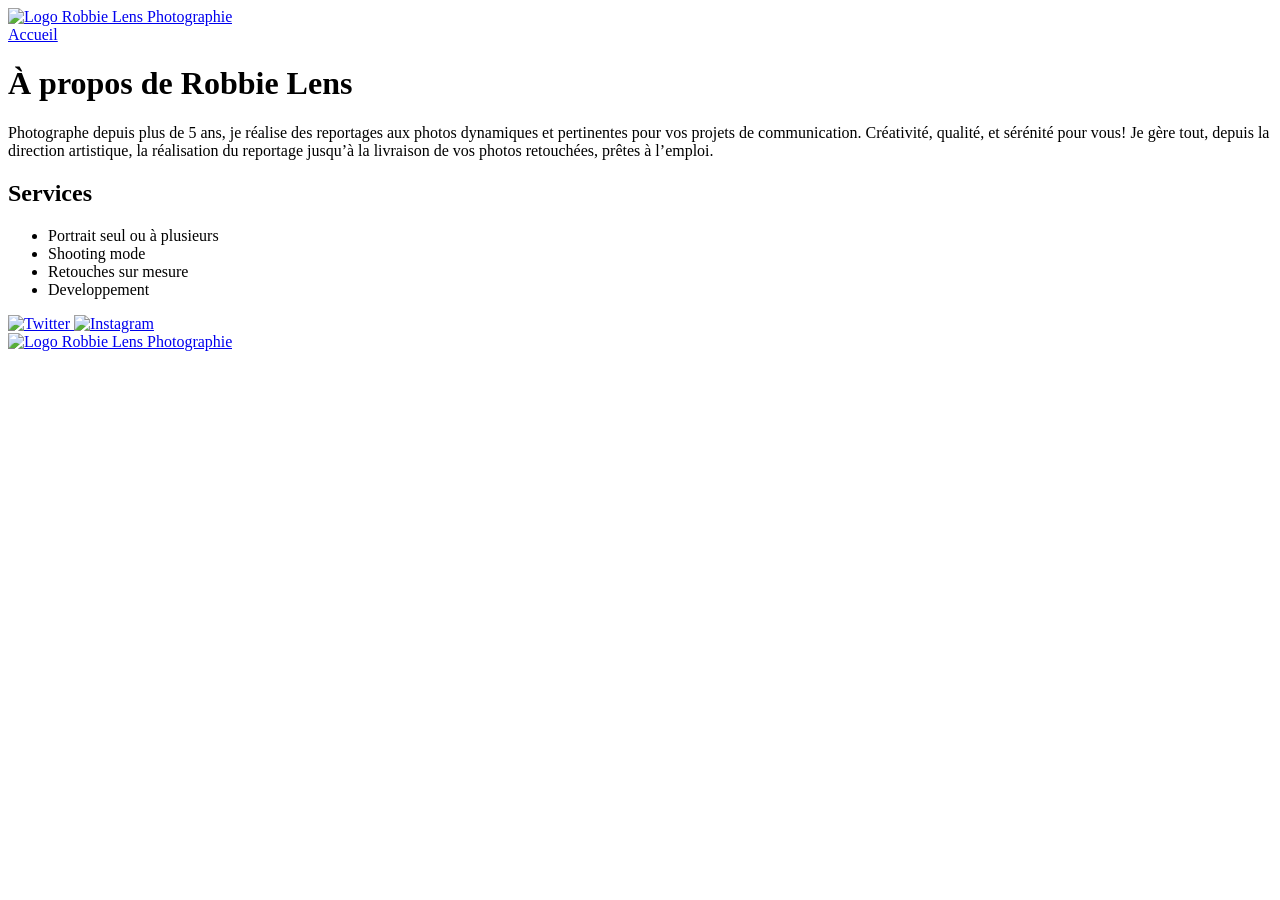
==== a-propos.html @ fbb0a402 "Résultats" ====
<!DOCTYPE html>
<html lang="fr">

<head>
    <meta charset="utf-8">
    <title>À propos - Robbie Lens Photographie</title>
</head>

<body>
    <a href="index.html"><img src="images/logo.png" alt="Logo Robbie Lens Photographie"></a>
    <br>
    <a href="index.html">Accueil</a>
    <h1>À propos de Robbie Lens</h1>
    <p>
        Photographe depuis plus de 5 ans, je réalise des reportages aux photos dynamiques et pertinentes pour vos
        projets de communication. Créativité, qualité, et sérénité pour vous! Je gère tout, depuis la direction
        artistique, la réalisation du reportage jusqu’à la livraison de vos photos retouchées, prêtes à l’emploi.
    </p>
    <h2>Services</h2>
    <ul>
        <li>Portrait seul ou à plusieurs</li>
        <li>Shooting mode</li>
        <li>Retouches sur mesure</li>
        <li>Developpement</li>
    </ul>
    <a target="_blank" href="https://twitter.com/">
        <img src="images/twitter.png" alt="Twitter">
    </a>
    <a target="_blank" href="https://www.instagram.com/">
        <img src="images/instagram.png" alt="Instagram">
    </a>
    <br>
    <a href="index.html"><img src="images/logo.png" alt="Logo Robbie Lens Photographie"></a>
</body>

</html>
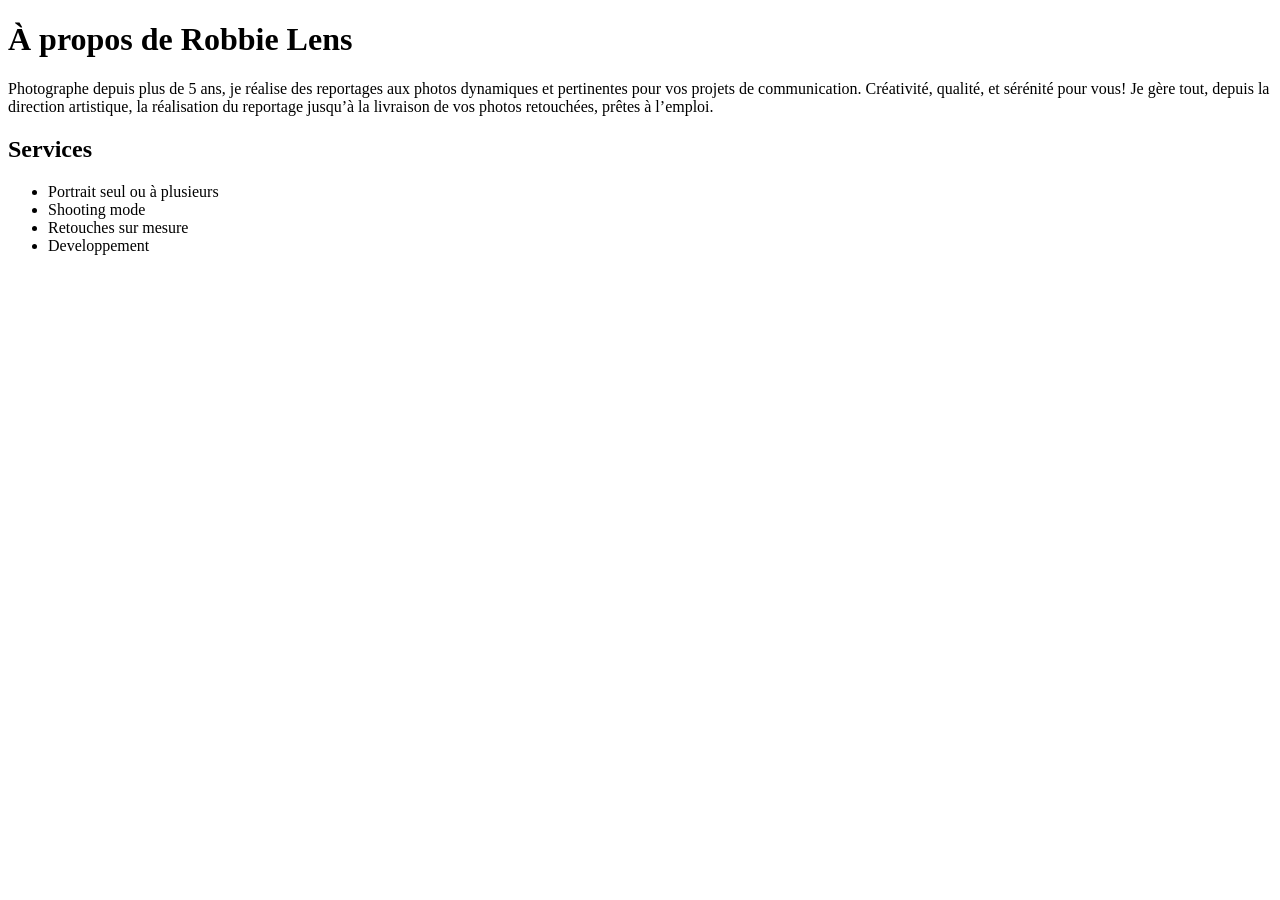
==== commit c18b6e00: "Résultat" ====
--- a/a-propos.html
+++ b/a-propos.html
@@ -7,9 +7,6 @@
 </head>
 
 <body>
-    <a href="index.html"><img src="images/logo.png" alt="Logo Robbie Lens Photographie"></a>
-    <br>
-    <a href="index.html">Accueil</a>
     <h1>À propos de Robbie Lens</h1>
     <p>
         Photographe depuis plus de 5 ans, je réalise des reportages aux photos dynamiques et pertinentes pour vos
@@ -23,14 +20,6 @@
         <li>Retouches sur mesure</li>
         <li>Developpement</li>
     </ul>
-    <a target="_blank" href="https://twitter.com/">
-        <img src="images/twitter.png" alt="Twitter">
-    </a>
-    <a target="_blank" href="https://www.instagram.com/">
-        <img src="images/instagram.png" alt="Instagram">
-    </a>
-    <br>
-    <a href="index.html"><img src="images/logo.png" alt="Logo Robbie Lens Photographie"></a>
 </body>
 
 </html>
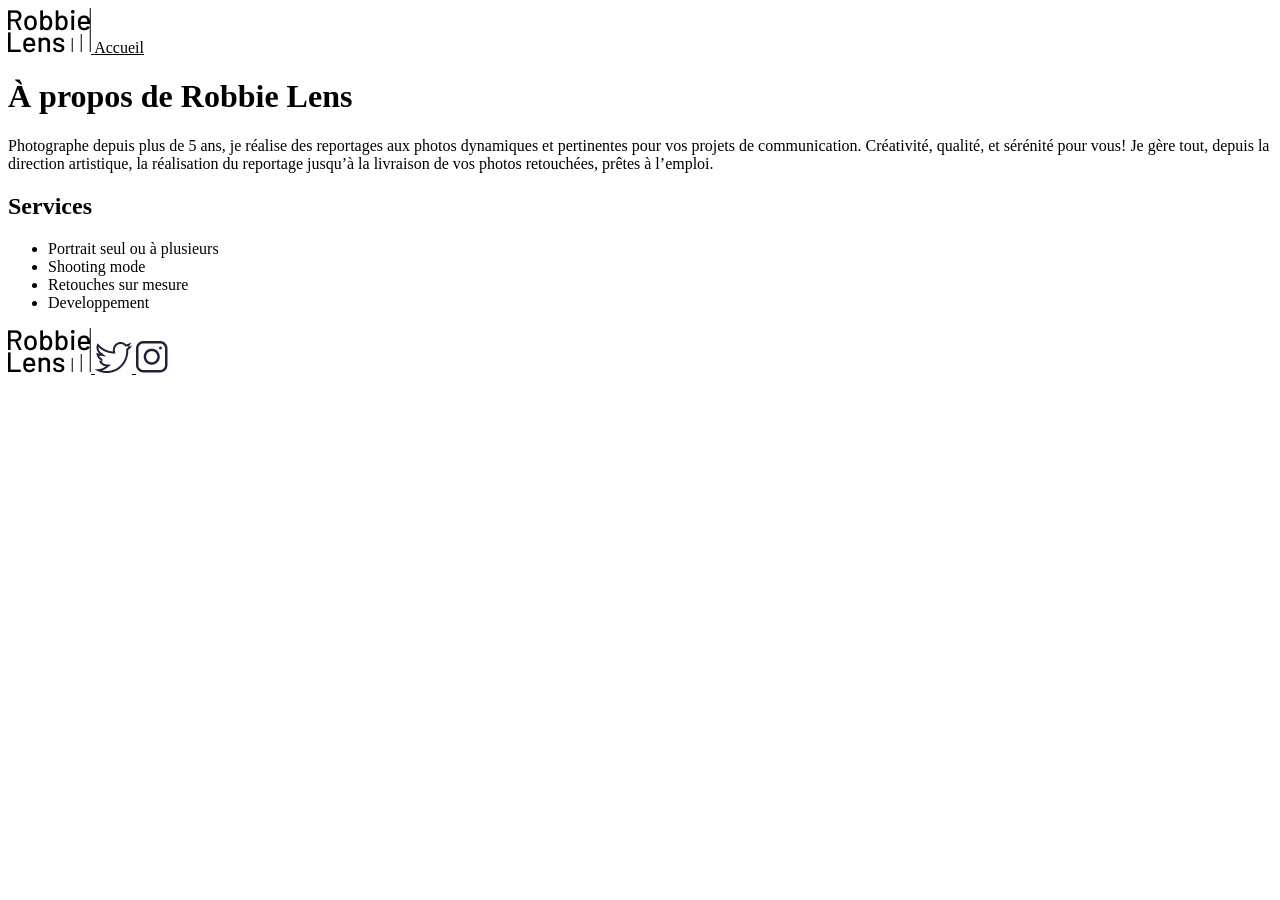
==== commit aac4fd56: "Résultat" ====
--- a/a-propos.html
+++ b/a-propos.html
@@ -1,12 +1,20 @@
 <!DOCTYPE html>
-<html lang="fr">
+<html>
 
 <head>
     <meta charset="utf-8">
     <title>À propos - Robbie Lens Photographie</title>
+    <link rel="stylesheet" href="style.css">
+    <link rel="icon" href="images/logo.png">
 </head>
 
 <body>
+    <div>
+        <a href="index.html">
+            <img src="images/logo.png" alt="Logo Robbie Lens">
+        </a>
+        <a href="index.html">Accueil</a>
+    </div>
     <h1>À propos de Robbie Lens</h1>
     <p>
         Photographe depuis plus de 5 ans, je réalise des reportages aux photos dynamiques et pertinentes pour vos
@@ -20,6 +28,17 @@
         <li>Retouches sur mesure</li>
         <li>Developpement</li>
     </ul>
+    <div>
+        <a href="index.html">
+            <img src="images/logo.png" alt="Logo Robbie Lens">
+        </a>
+        <a target="_blank" href="https://twitter.com/">
+            <img src="images/twitter.png" alt="Logo Twitter">
+        </a>
+        <a target="_blank" href="https://www.instagram.com/">
+            <img src="images/instagram.png" alt="Logo Instagram">
+        </a>
+    </div>
 </body>
 
 </html>
--- a/style.css
+++ b/style.css
@@ -0,0 +1,6 @@
+a{
+    color: black;
+}
+p span{
+    color: #A5B4FC
+}
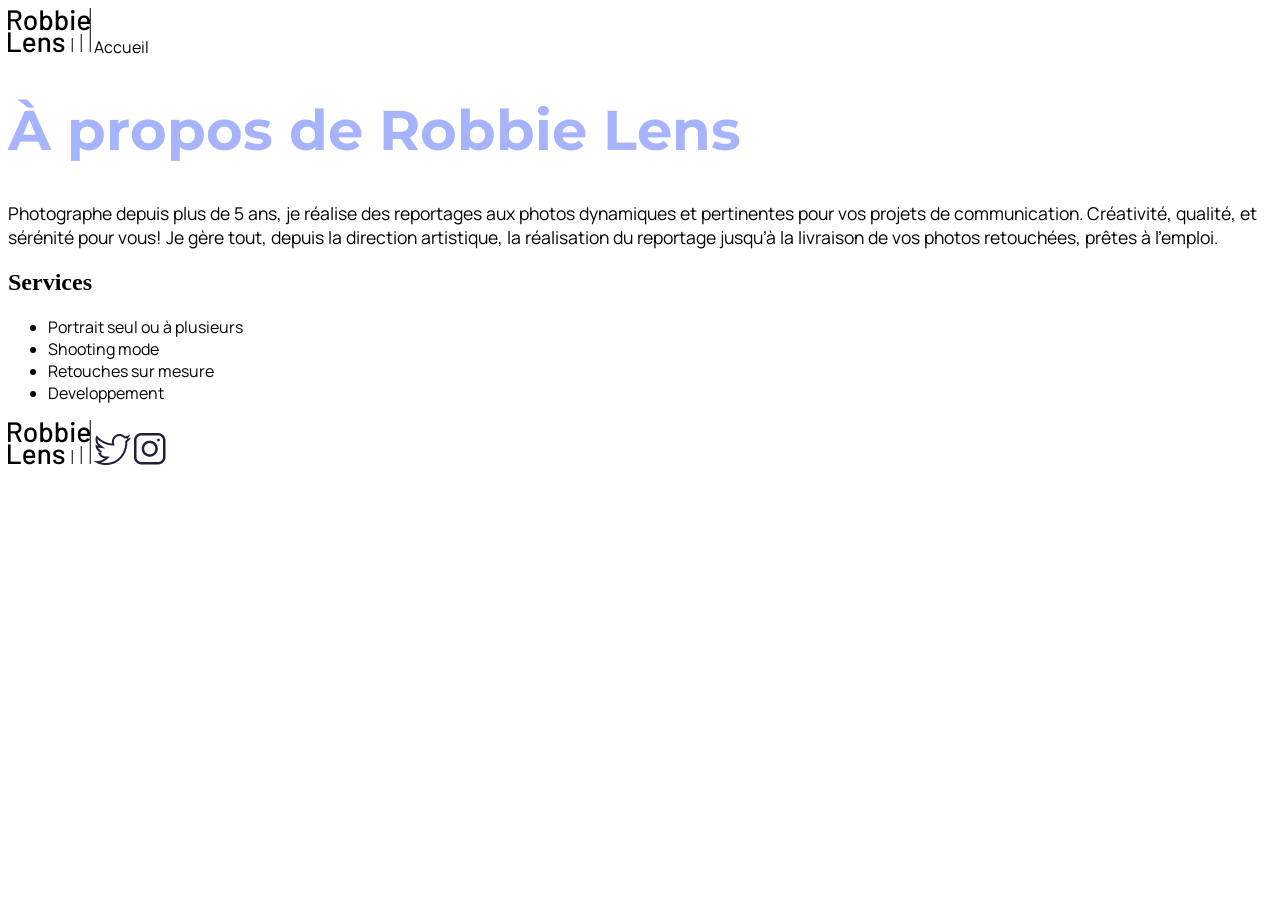
==== commit 545b83f8: "Résultat" ====
--- a/a-propos.html
+++ b/a-propos.html
@@ -4,8 +4,13 @@
 <head>
     <meta charset="utf-8">
     <title>À propos - Robbie Lens Photographie</title>
+    <link rel="preconnect" href="https://fonts.googleapis.com">
+    <link rel="preconnect" href="https://fonts.gstatic.com" crossorigin>
+    <link href="https://fonts.googleapis.com/css2?family=Montserrat:ital,wght@0,100..900;1,100..900&display=swap" rel="stylesheet">
     <link rel="stylesheet" href="style.css">
-    <link rel="icon" href="images/logo.png">
+    <link rel="preconnect" href="https://fonts.googleapis.com">
+    <link rel="preconnect" href="https://fonts.gstatic.com" crossorigin>
+    <link href="https://fonts.googleapis.com/css2?family=Manrope:wght@200..800&family=Montserrat:ital,wght@0,100..900;1,100..900&display=swap" rel="stylesheet">
 </head>
 
 <body>
@@ -14,8 +19,8 @@
             <img src="images/logo.png" alt="Logo Robbie Lens">
         </a>
         <a href="index.html">Accueil</a>
+        <h1>À propos de Robbie Lens</h1>
     </div>
-    <h1>À propos de Robbie Lens</h1>
     <p>
         Photographe depuis plus de 5 ans, je réalise des reportages aux photos dynamiques et pertinentes pour vos
         projets de communication. Créativité, qualité, et sérénité pour vous! Je gère tout, depuis la direction
@@ -39,6 +44,7 @@
             <img src="images/instagram.png" alt="Logo Instagram">
         </a>
     </div>
+    
 </body>
 
 </html>
--- a/style.css
+++ b/style.css
@@ -1,6 +1,25 @@
+h1{
+    color: #A5B4FC;
+    font-family: "Montserrat", sans-serif;
+    font-size: 3.5em;
+}
+
+p{
+    font-size: 1.1em;
+    font-family: "Manrope", sans-serif;
+}
+
+ul{
+    font-size: 1em;
+    font-family: "Manrope", sans-serif;
+}
+
 a{
+    text-decoration: none;
+    font-size: 1em;
+    font-family: "Manrope", sans-serif;
     color: black;
 }
-p span{
-    color: #A5B4FC
+em{
+    color: #A5B4FC;
 }
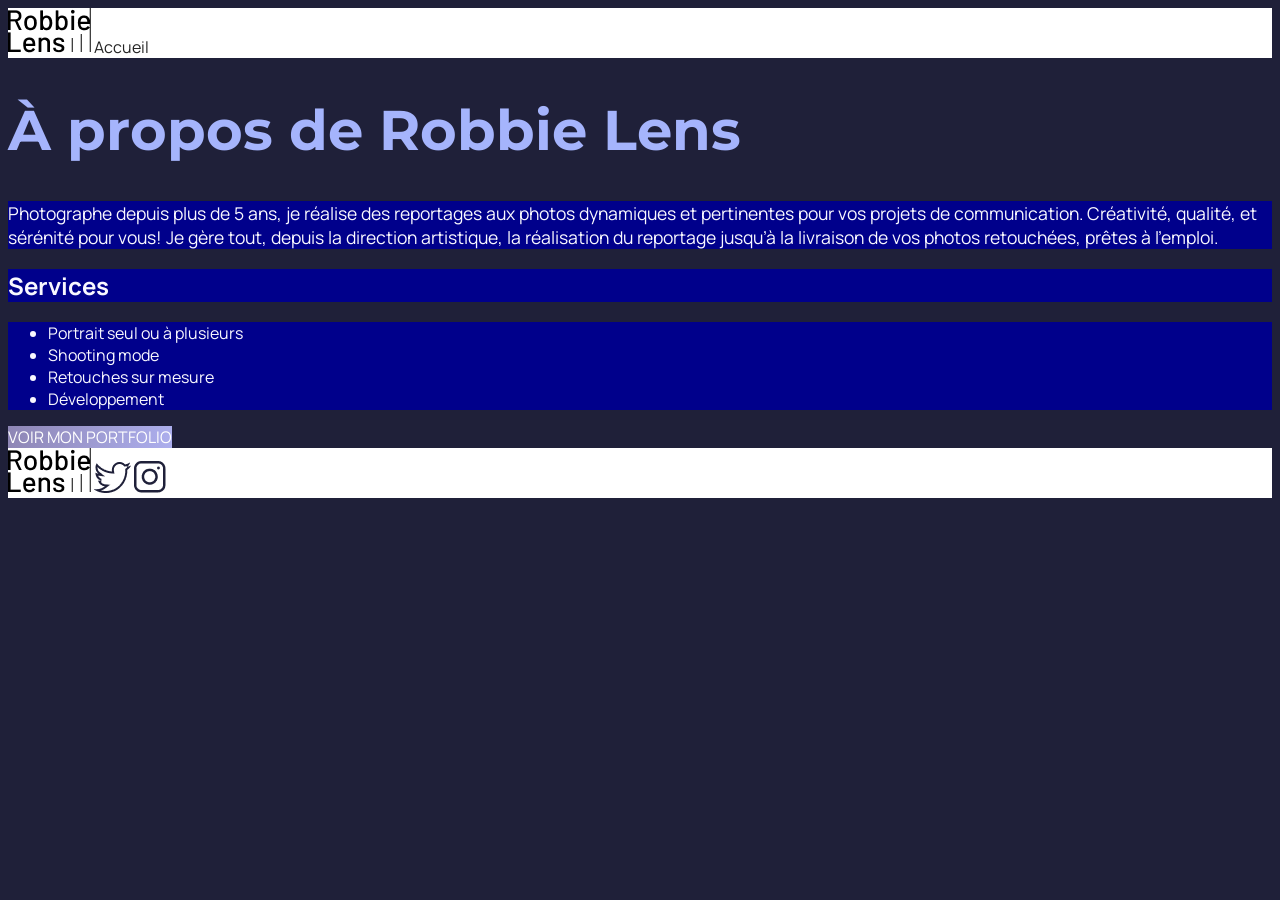
==== commit 558ef89e: "Résultat" ====
--- a/a-propos.html
+++ b/a-propos.html
@@ -1,26 +1,23 @@
 <!DOCTYPE html>
-<html>
+<html lang="fr">
 
 <head>
-    <meta charset="utf-8">
+    <meta charset="utf-8" >
     <title>À propos - Robbie Lens Photographie</title>
+    <link href="style.css" rel="stylesheet" >
     <link rel="preconnect" href="https://fonts.googleapis.com">
     <link rel="preconnect" href="https://fonts.gstatic.com" crossorigin>
-    <link href="https://fonts.googleapis.com/css2?family=Montserrat:ital,wght@0,100..900;1,100..900&display=swap" rel="stylesheet">
-    <link rel="stylesheet" href="style.css">
-    <link rel="preconnect" href="https://fonts.googleapis.com">
-    <link rel="preconnect" href="https://fonts.gstatic.com" crossorigin>
-    <link href="https://fonts.googleapis.com/css2?family=Manrope:wght@200..800&family=Montserrat:ital,wght@0,100..900;1,100..900&display=swap" rel="stylesheet">
+    <link href="https://fonts.googleapis.com/css2?family=Manrope&family=Montserrat&display=swap" rel="stylesheet">
 </head>
 
 <body>
-    <div>
+    <div class="liens">
         <a href="index.html">
-            <img src="images/logo.png" alt="Logo Robbie Lens">
+            <img src="images/logo.png" alt="Logo Robbie Lens" >
         </a>
         <a href="index.html">Accueil</a>
-        <h1>À propos de Robbie Lens</h1>
     </div>
+    <h1>À propos de Robbie Lens</h1>
     <p>
         Photographe depuis plus de 5 ans, je réalise des reportages aux photos dynamiques et pertinentes pour vos
         projets de communication. Créativité, qualité, et sérénité pour vous! Je gère tout, depuis la direction
@@ -31,20 +28,24 @@
         <li>Portrait seul ou à plusieurs</li>
         <li>Shooting mode</li>
         <li>Retouches sur mesure</li>
-        <li>Developpement</li>
+        <li>Développement</li>
     </ul>
+    <!-- Voici ici le nouvel élément ajouté 👇 -->
     <div>
+        <a href="" class="link">VOIR MON PORTFOLIO</a>
+    </div>
+
+    <div class="liens">
         <a href="index.html">
-            <img src="images/logo.png" alt="Logo Robbie Lens">
+            <img src="images/logo.png" alt="Logo Robbie Lens" >
         </a>
         <a target="_blank" href="https://twitter.com/">
-            <img src="images/twitter.png" alt="Logo Twitter">
+            <img src="images/twitter.png" alt="Logo Twitter" >
         </a>
         <a target="_blank" href="https://www.instagram.com/">
-            <img src="images/instagram.png" alt="Logo Instagram">
+            <img src="images/instagram.png" alt="Logo Instagram" >
         </a>
     </div>
-    
 </body>
 
 </html>
--- a/style.css
+++ b/style.css
@@ -1,25 +1,39 @@
-h1{
-    color: #A5B4FC;
-    font-family: "Montserrat", sans-serif;
-    font-size: 3.5em;
+body {
+  /* Ici on utilise le sélecteur body pour appliquer une police et une taille par défaut pour les éléments */
+  font-family: 'Manrope', sans-serif;
+  font-size: 1em;
+  background: #1F2039;
 }
 
-p{
-    font-size: 1.1em;
-    font-family: "Manrope", sans-serif;
+a {
+  color: #242424;
+  text-decoration: none;
 }
 
-ul{
-    font-size: 1em;
-    font-family: "Manrope", sans-serif;
+em {
+  color: #a5b4fc;
+  font-style: normal;
 }
 
-a{
-    text-decoration: none;
-    font-size: 1em;
-    font-family: "Manrope", sans-serif;
-    color: black;
+h1 {
+  font-size: 3.5em;
+  color: #a5b4fc;
+  font-family: 'Montserrat', sans-serif;
 }
-em{
-    color: #A5B4FC;
+
+p {
+  font-size: 1.1em;
+}
+
+.liens{
+  background-color: white;
+}
+p,h2,ul{
+  color:#F9F8FF;
+  background-color: #00008B;
+}
+
+.link{
+  background: linear-gradient(90deg, #8E86B5, #ACAEED);
+  color: white;
 }
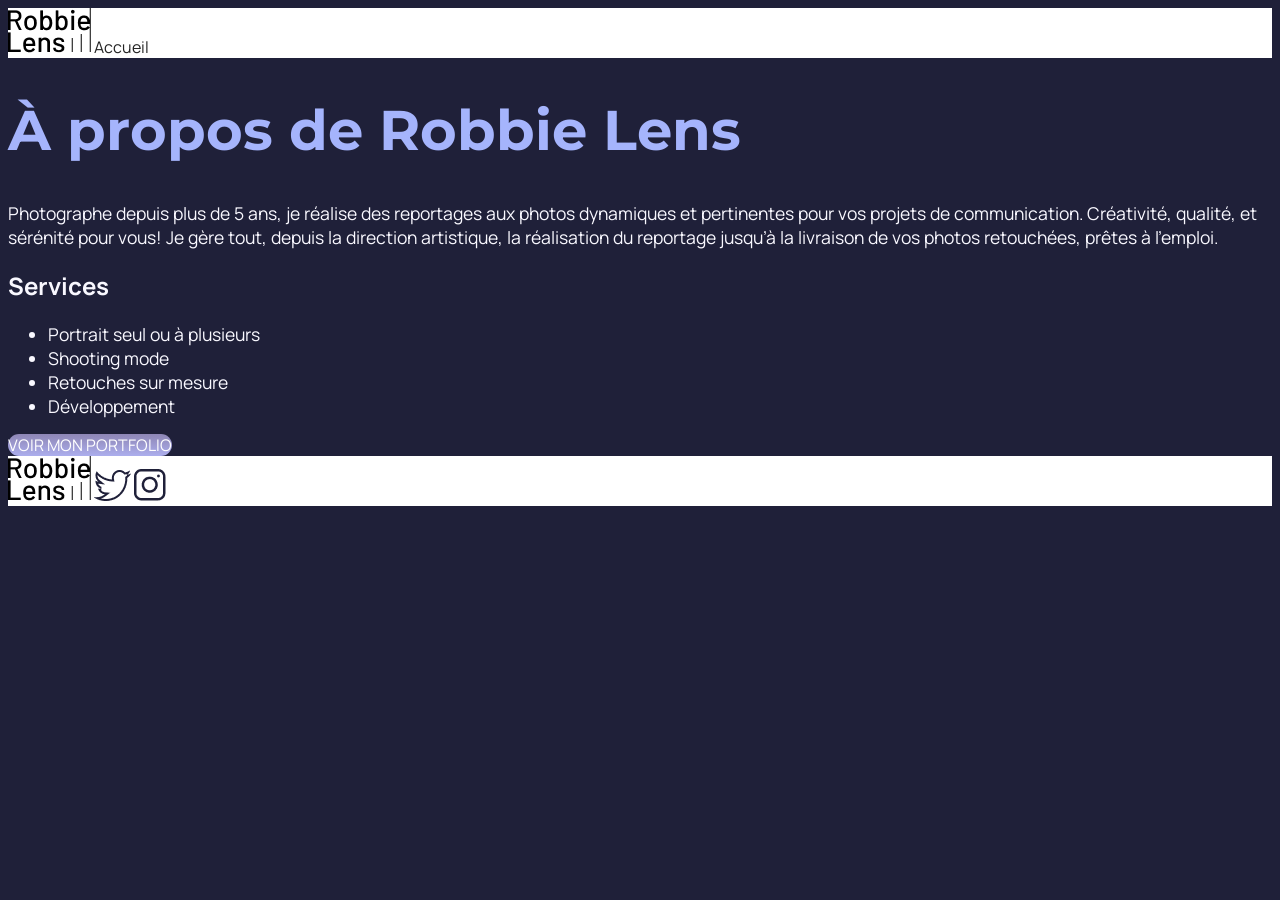
==== commit 6b86db1b: "Résultat" ====
--- a/a-propos.html
+++ b/a-propos.html
@@ -11,31 +11,32 @@
 </head>
 
 <body>
-    <div class="liens">
+    <div class="entete">
         <a href="index.html">
             <img src="images/logo.png" alt="Logo Robbie Lens" >
         </a>
         <a href="index.html">Accueil</a>
     </div>
     <h1>À propos de Robbie Lens</h1>
-    <p>
-        Photographe depuis plus de 5 ans, je réalise des reportages aux photos dynamiques et pertinentes pour vos
-        projets de communication. Créativité, qualité, et sérénité pour vous! Je gère tout, depuis la direction
-        artistique, la réalisation du reportage jusqu’à la livraison de vos photos retouchées, prêtes à l’emploi.
-    </p>
-    <h2>Services</h2>
-    <ul>
-        <li>Portrait seul ou à plusieurs</li>
-        <li>Shooting mode</li>
-        <li>Retouches sur mesure</li>
-        <li>Développement</li>
-    </ul>
-    <!-- Voici ici le nouvel élément ajouté 👇 -->
+    <div class="new">
+        <p>
+            Photographe depuis plus de 5 ans, je réalise des reportages aux photos dynamiques et pertinentes pour vos
+            projets de communication. Créativité, qualité, et sérénité pour vous! Je gère tout, depuis la direction
+            artistique, la réalisation du reportage jusqu’à la livraison de vos photos retouchées, prêtes à l’emploi.
+        </p>
+        <h2>Services</h2>
+        <ul>
+            <li>Portrait seul ou à plusieurs</li>
+            <li>Shooting mode</li>
+            <li>Retouches sur mesure</li>
+            <li>Développement</li>
+        </ul>
+    </div>
     <div>
-        <a href="" class="link">VOIR MON PORTFOLIO</a>
+        <a href="" class="cta">VOIR MON PORTFOLIO</a>
     </div>
 
-    <div class="liens">
+    <div class="pied-de-page">
         <a href="index.html">
             <img src="images/logo.png" alt="Logo Robbie Lens" >
         </a>
--- a/style.css
+++ b/style.css
@@ -1,8 +1,7 @@
 body {
-  /* Ici on utilise le sélecteur body pour appliquer une police et une taille par défaut pour les éléments */
   font-family: 'Manrope', sans-serif;
   font-size: 1em;
-  background: #1F2039;
+  background-color: #1f2039;
 }
 
 a {
@@ -21,19 +20,28 @@
   font-family: 'Montserrat', sans-serif;
 }
 
-p {
-  font-size: 1.1em;
+h2 {
+  color: #f9f8ff;
 }
 
-.liens{
+p,
+li {
+  font-size: 1.1em;
+  color: #f9f8ff;
+}
+
+.entete,
+.pied-de-page {
   background-color: white;
 }
-p,h2,ul{
-  color:#F9F8FF;
-  background-color: #00008B;
+
+.cta {
+  background: linear-gradient(#8e86b5, #acaeed);
+  color: white;
+  border-radius: 50px;
 }
 
-.link{
-  background: linear-gradient(90deg, #8E86B5, #ACAEED);
-  color: white;
+.new{
+  border-right: 1px #8e86b5;
+  border-bottom: 1px #8e86b5;
 }
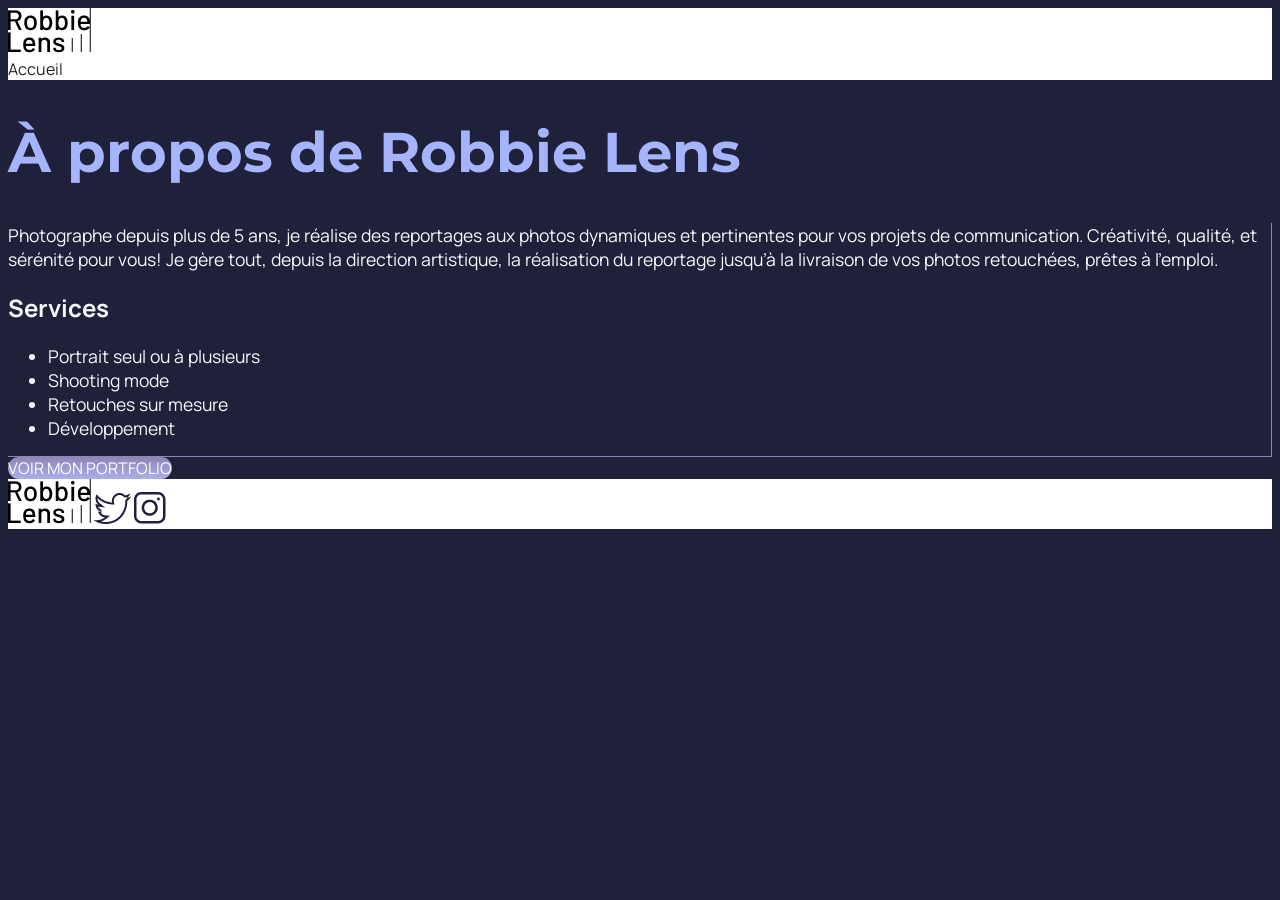
==== commit 59a8bb50: "Résultat" ====
--- a/a-propos.html
+++ b/a-propos.html
@@ -11,42 +11,45 @@
 </head>
 
 <body>
-    <div class="entete">
-        <a href="index.html">
+    <header>
+        <a href="index.html" class="lien-icone">
             <img src="images/logo.png" alt="Logo Robbie Lens" >
         </a>
-        <a href="index.html">Accueil</a>
-    </div>
-    <h1>À propos de Robbie Lens</h1>
-    <div class="new">
-        <p>
-            Photographe depuis plus de 5 ans, je réalise des reportages aux photos dynamiques et pertinentes pour vos
-            projets de communication. Créativité, qualité, et sérénité pour vous! Je gère tout, depuis la direction
-            artistique, la réalisation du reportage jusqu’à la livraison de vos photos retouchées, prêtes à l’emploi.
-        </p>
-        <h2>Services</h2>
-        <ul>
-            <li>Portrait seul ou à plusieurs</li>
-            <li>Shooting mode</li>
-            <li>Retouches sur mesure</li>
-            <li>Développement</li>
-        </ul>
-    </div>
-    <div>
-        <a href="" class="cta">VOIR MON PORTFOLIO</a>
-    </div>
-
-    <div class="pied-de-page">
-        <a href="index.html">
+        <nav>
+            <a href="index.html">Accueil</a>
+        </nav>
+    </header>
+    <main>
+        <h1>À propos de Robbie Lens</h1>
+        <div class="carre-contenu">
+            <p>
+                Photographe depuis plus de 5 ans, je réalise des reportages aux photos dynamiques et pertinentes pour vos
+                projets de communication. Créativité, qualité, et sérénité pour vous! Je gère tout, depuis la direction
+                artistique, la réalisation du reportage jusqu’à la livraison de vos photos retouchées, prêtes à l’emploi.
+            </p>
+            <h2>Services</h2>
+            <ul>
+                <li>Portrait seul ou à plusieurs</li>
+                <li>Shooting mode</li>
+                <li>Retouches sur mesure</li>
+                <li>Développement</li>
+            </ul>
+        </div>
+        <div>
+            <a href="" class="cta">VOIR MON PORTFOLIO</a>
+        </div>
+    </main>
+    <footer>
+        <a href="index.html" class="lien-icone">
             <img src="images/logo.png" alt="Logo Robbie Lens" >
         </a>
-        <a target="_blank" href="https://twitter.com/">
+        <a target="_blank" href="https://twitter.com/" class="lien-icone">
             <img src="images/twitter.png" alt="Logo Twitter" >
         </a>
-        <a target="_blank" href="https://www.instagram.com/">
+        <a target="_blank" href="https://www.instagram.com/" class="lien-icone">
             <img src="images/instagram.png" alt="Logo Instagram" >
         </a>
-    </div>
+    </footer>
 </body>
 
 </html>
--- a/style.css
+++ b/style.css
@@ -30,8 +30,7 @@
   color: #f9f8ff;
 }
 
-.entete,
-.pied-de-page {
+header, footer {
   background-color: white;
 }
 
@@ -41,7 +40,20 @@
   border-radius: 50px;
 }
 
-.new{
-  border-right: 1px #8e86b5;
-  border-bottom: 1px #8e86b5;
-}+a:hover {
+  text-decoration: underline;
+}
+
+.cta:hover {
+  background: linear-gradient(#696484, #8788ba);
+  text-decoration: none;
+}
+
+.lien-icone:hover {
+  opacity: 0.5;
+}
+
+.carre-contenu {
+  border-right: 1px solid #8e86b5;
+  border-bottom: 1px solid #8e86b5;
+}
